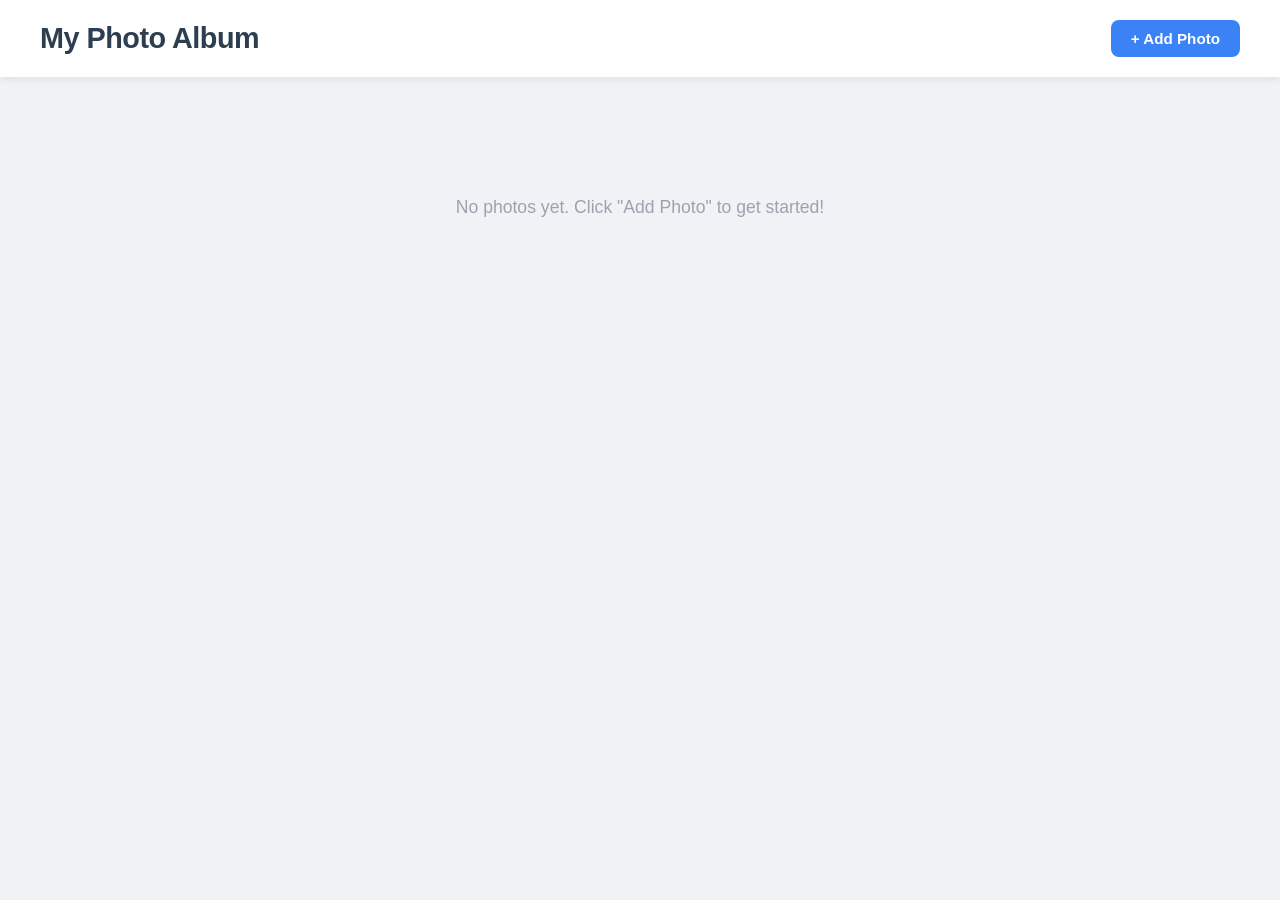
==== photo-album/index.html @ 7a0c07ad "Add photo-album project Vanilla HTML/CSS/JS photo album with grid gallery, lightbox viewer, add/dele" ====
<!DOCTYPE html>
<html lang="ko">
<head>
  <meta charset="UTF-8" />
  <meta name="viewport" content="width=device-width, initial-scale=1.0" />
  <title>Photo Album</title>
  <link rel="stylesheet" href="styles.css" />
</head>
<body>
  <header>
    <h1>My Photo Album</h1>
    <button id="add-btn" class="btn-primary">+ Add Photo</button>
  </header>

  <main>
    <div id="gallery" class="gallery"></div>
    <p id="empty-msg" class="empty-msg">No photos yet. Click "Add Photo" to get started!</p>
  </main>

  <!-- Add Photo Modal -->
  <div id="add-modal" class="modal hidden">
    <div class="modal-content">
      <h2>Add New Photo</h2>
      <label for="photo-url">Image URL</label>
      <input id="photo-url" type="text" placeholder="https://example.com/photo.jpg" />
      <label for="photo-title">Title</label>
      <input id="photo-title" type="text" placeholder="My Photo" />
      <label for="photo-desc">Description (optional)</label>
      <textarea id="photo-desc" placeholder="A short description..."></textarea>
      <div class="modal-actions">
        <button id="cancel-btn" class="btn-secondary">Cancel</button>
        <button id="save-btn" class="btn-primary">Save</button>
      </div>
    </div>
  </div>

  <!-- Lightbox Modal -->
  <div id="lightbox" class="modal hidden">
    <div class="lightbox-overlay" id="lightbox-close"></div>
    <div class="lightbox-content">
      <button class="lightbox-close-btn" id="lightbox-close-btn">&times;</button>
      <img id="lightbox-img" src="" alt="" />
      <div class="lightbox-info">
        <h3 id="lightbox-title"></h3>
        <p id="lightbox-desc"></p>
      </div>
    </div>
  </div>

  <script src="app.js"></script>
</body>
</html>
---- photo-album/styles.css ----
*, *::before, *::after {
  box-sizing: border-box;
  margin: 0;
  padding: 0;
}

body {
  font-family: 'Segoe UI', Tahoma, Geneva, Verdana, sans-serif;
  background: #f0f2f5;
  color: #333;
  min-height: 100vh;
}

/* Header */
header {
  display: flex;
  align-items: center;
  justify-content: space-between;
  padding: 20px 40px;
  background: #fff;
  box-shadow: 0 2px 8px rgba(0,0,0,0.08);
  position: sticky;
  top: 0;
  z-index: 100;
}

header h1 {
  font-size: 1.8rem;
  font-weight: 700;
  color: #2c3e50;
  letter-spacing: -0.5px;
}

/* Buttons */
.btn-primary {
  background: #3b82f6;
  color: #fff;
  border: none;
  border-radius: 8px;
  padding: 10px 20px;
  font-size: 0.95rem;
  font-weight: 600;
  cursor: pointer;
  transition: background 0.2s;
}

.btn-primary:hover {
  background: #2563eb;
}

.btn-secondary {
  background: #e5e7eb;
  color: #374151;
  border: none;
  border-radius: 8px;
  padding: 10px 20px;
  font-size: 0.95rem;
  font-weight: 600;
  cursor: pointer;
  transition: background 0.2s;
}

.btn-secondary:hover {
  background: #d1d5db;
}

/* Main / Gallery */
main {
  padding: 40px;
  max-width: 1200px;
  margin: 0 auto;
}

.gallery {
  display: grid;
  grid-template-columns: repeat(auto-fill, minmax(260px, 1fr));
  gap: 24px;
}

.photo-card {
  background: #fff;
  border-radius: 12px;
  overflow: hidden;
  box-shadow: 0 2px 10px rgba(0,0,0,0.08);
  cursor: pointer;
  transition: transform 0.2s, box-shadow 0.2s;
  position: relative;
}

.photo-card:hover {
  transform: translateY(-4px);
  box-shadow: 0 8px 24px rgba(0,0,0,0.14);
}

.photo-card img {
  width: 100%;
  height: 200px;
  object-fit: cover;
  display: block;
  background: #e5e7eb;
}

.photo-card-info {
  padding: 14px 16px;
}

.photo-card-info h3 {
  font-size: 1rem;
  font-weight: 600;
  margin-bottom: 4px;
  white-space: nowrap;
  overflow: hidden;
  text-overflow: ellipsis;
}

.photo-card-info p {
  font-size: 0.85rem;
  color: #6b7280;
  white-space: nowrap;
  overflow: hidden;
  text-overflow: ellipsis;
}

.delete-btn {
  position: absolute;
  top: 8px;
  right: 8px;
  background: rgba(0,0,0,0.55);
  color: #fff;
  border: none;
  border-radius: 50%;
  width: 28px;
  height: 28px;
  font-size: 0.85rem;
  cursor: pointer;
  display: flex;
  align-items: center;
  justify-content: center;
  opacity: 0;
  transition: opacity 0.2s;
}

.photo-card:hover .delete-btn {
  opacity: 1;
}

.empty-msg {
  text-align: center;
  color: #9ca3af;
  font-size: 1.1rem;
  margin-top: 80px;
}

/* Modal */
.modal {
  position: fixed;
  inset: 0;
  display: flex;
  align-items: center;
  justify-content: center;
  background: rgba(0,0,0,0.5);
  z-index: 200;
}

.modal.hidden {
  display: none;
}

.modal-content {
  background: #fff;
  border-radius: 14px;
  padding: 32px;
  width: 100%;
  max-width: 440px;
  display: flex;
  flex-direction: column;
  gap: 12px;
  box-shadow: 0 20px 50px rgba(0,0,0,0.2);
}

.modal-content h2 {
  font-size: 1.3rem;
  font-weight: 700;
  margin-bottom: 4px;
}

.modal-content label {
  font-size: 0.85rem;
  font-weight: 600;
  color: #374151;
  margin-bottom: -6px;
}

.modal-content input,
.modal-content textarea {
  border: 1.5px solid #e5e7eb;
  border-radius: 8px;
  padding: 10px 12px;
  font-size: 0.95rem;
  outline: none;
  transition: border-color 0.2s;
  font-family: inherit;
  resize: vertical;
}

.modal-content input:focus,
.modal-content textarea:focus {
  border-color: #3b82f6;
}

.modal-content textarea {
  min-height: 80px;
}

.modal-actions {
  display: flex;
  gap: 10px;
  justify-content: flex-end;
  margin-top: 6px;
}

/* Lightbox */
.lightbox-overlay {
  position: absolute;
  inset: 0;
}

.lightbox-content {
  position: relative;
  background: #fff;
  border-radius: 14px;
  overflow: hidden;
  max-width: 760px;
  width: 90%;
  max-height: 90vh;
  display: flex;
  flex-direction: column;
  box-shadow: 0 20px 50px rgba(0,0,0,0.3);
}

#lightbox-img {
  width: 100%;
  max-height: 60vh;
  object-fit: contain;
  background: #111;
}

.lightbox-info {
  padding: 20px 24px;
}

.lightbox-info h3 {
  font-size: 1.15rem;
  font-weight: 700;
  margin-bottom: 6px;
}

.lightbox-info p {
  font-size: 0.9rem;
  color: #6b7280;
}

.lightbox-close-btn {
  position: absolute;
  top: 10px;
  right: 12px;
  background: rgba(0,0,0,0.55);
  color: #fff;
  border: none;
  border-radius: 50%;
  width: 32px;
  height: 32px;
  font-size: 1.2rem;
  cursor: pointer;
  display: flex;
  align-items: center;
  justify-content: center;
  z-index: 10;
  transition: background 0.2s;
}

.lightbox-close-btn:hover {
  background: rgba(0,0,0,0.8);
}

@media (max-width: 600px) {
  header {
    padding: 16px 20px;
  }
  main {
    padding: 24px 16px;
  }
}
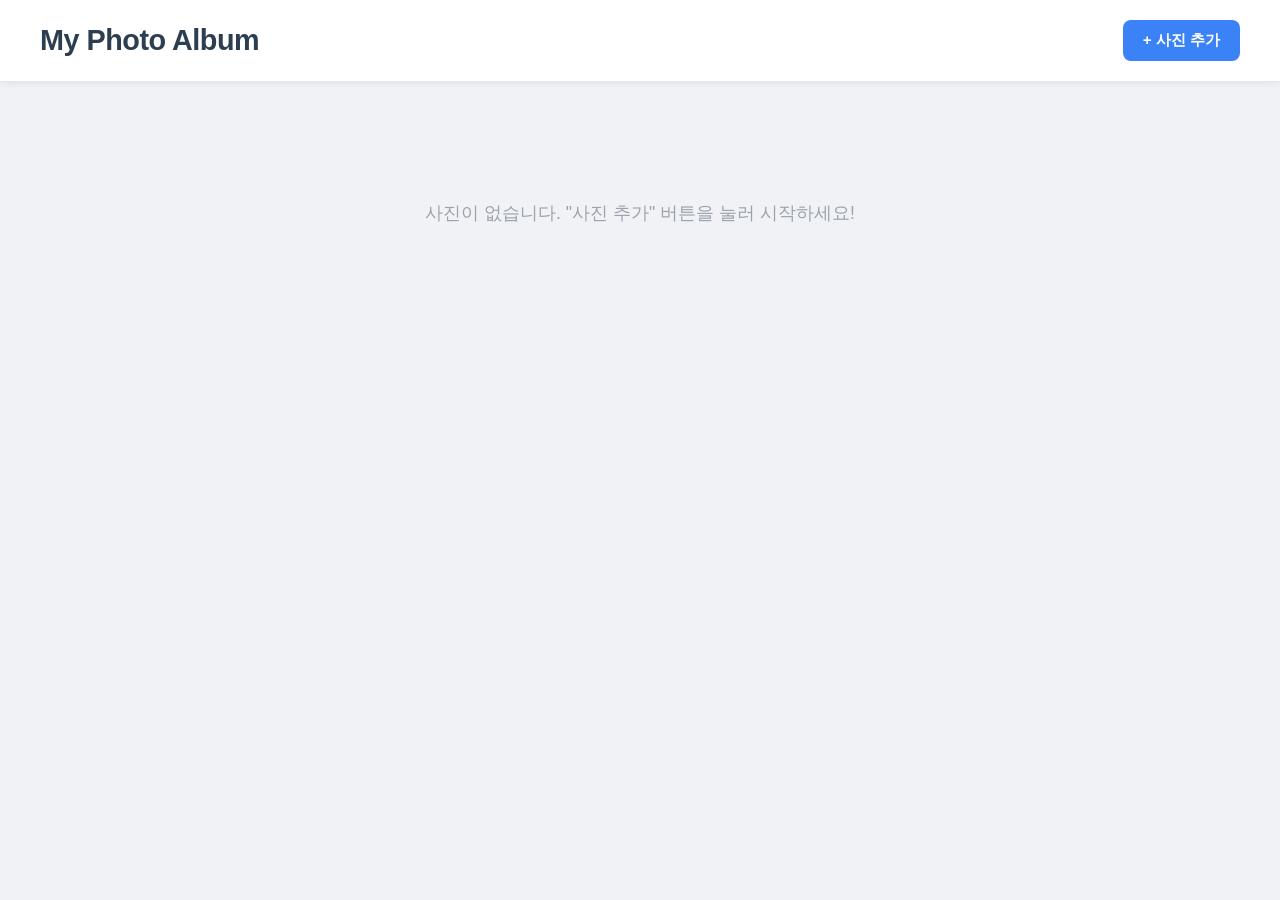
==== commit fe234df9: "Add file upload, save, and delete features to photo-album - File upload via drag & drop or click (wi" ====
--- a/photo-album/index.html
+++ b/photo-album/index.html
@@ -9,27 +9,68 @@
 <body>
   <header>
     <h1>My Photo Album</h1>
-    <button id="add-btn" class="btn-primary">+ Add Photo</button>
+    <button id="add-btn" class="btn-primary">+ 사진 추가</button>
   </header>
 
   <main>
     <div id="gallery" class="gallery"></div>
-    <p id="empty-msg" class="empty-msg">No photos yet. Click "Add Photo" to get started!</p>
+    <p id="empty-msg" class="empty-msg">사진이 없습니다. "사진 추가" 버튼을 눌러 시작하세요!</p>
   </main>
 
   <!-- Add Photo Modal -->
   <div id="add-modal" class="modal hidden">
     <div class="modal-content">
-      <h2>Add New Photo</h2>
-      <label for="photo-url">Image URL</label>
-      <input id="photo-url" type="text" placeholder="https://example.com/photo.jpg" />
-      <label for="photo-title">Title</label>
-      <input id="photo-title" type="text" placeholder="My Photo" />
-      <label for="photo-desc">Description (optional)</label>
-      <textarea id="photo-desc" placeholder="A short description..."></textarea>
+      <h2>사진 추가</h2>
+
+      <!-- Tabs -->
+      <div class="tabs">
+        <button class="tab active" data-tab="upload">파일 업로드</button>
+        <button class="tab" data-tab="url">URL 입력</button>
+      </div>
+
+      <!-- Upload Tab -->
+      <div id="tab-upload" class="tab-panel">
+        <div id="drop-zone" class="drop-zone">
+          <input id="file-input" type="file" accept="image/*" hidden />
+          <div class="drop-zone-inner">
+            <span class="drop-icon">📁</span>
+            <p>클릭하거나 이미지를 드래그하세요</p>
+            <p class="drop-hint">JPG, PNG, GIF, WEBP 지원</p>
+          </div>
+        </div>
+        <div id="preview-wrap" class="preview-wrap hidden">
+          <img id="preview-img" src="" alt="미리보기" />
+          <button id="preview-remove" class="preview-remove">다시 선택</button>
+        </div>
+      </div>
+
+      <!-- URL Tab -->
+      <div id="tab-url" class="tab-panel hidden">
+        <label for="photo-url">이미지 URL</label>
+        <input id="photo-url" type="text" placeholder="https://example.com/photo.jpg" />
+      </div>
+
+      <!-- Common Fields -->
+      <label for="photo-title">제목</label>
+      <input id="photo-title" type="text" placeholder="사진 제목" />
+      <label for="photo-desc">설명 (선택)</label>
+      <textarea id="photo-desc" placeholder="간단한 설명..."></textarea>
+
       <div class="modal-actions">
-        <button id="cancel-btn" class="btn-secondary">Cancel</button>
-        <button id="save-btn" class="btn-primary">Save</button>
+        <button id="cancel-btn" class="btn-secondary">취소</button>
+        <button id="save-btn" class="btn-primary">저장</button>
+      </div>
+    </div>
+  </div>
+
+  <!-- Delete Confirm Modal -->
+  <div id="confirm-modal" class="modal hidden">
+    <div class="modal-content modal-confirm">
+      <h2>사진 삭제</h2>
+      <p>이 사진을 삭제하시겠습니까?</p>
+      <div class="modal-actions">
+        <button id="confirm-cancel" class="btn-secondary">취소</button>
+        <button id="confirm-delete" class="btn-danger">삭제</button>
       </div>
     </div>
   </div>
@@ -43,6 +84,7 @@
       <div class="lightbox-info">
         <h3 id="lightbox-title"></h3>
         <p id="lightbox-desc"></p>
+        <span id="lightbox-date" class="lightbox-date"></span>
       </div>
     </div>
   </div>
--- a/photo-album/styles.css
+++ b/photo-album/styles.css
@@ -43,10 +43,7 @@
   cursor: pointer;
   transition: background 0.2s;
 }
-
-.btn-primary:hover {
-  background: #2563eb;
-}
+.btn-primary:hover { background: #2563eb; }
 
 .btn-secondary {
   background: #e5e7eb;
@@ -59,10 +56,20 @@
   cursor: pointer;
   transition: background 0.2s;
 }
-
-.btn-secondary:hover {
-  background: #d1d5db;
-}
+.btn-secondary:hover { background: #d1d5db; }
+
+.btn-danger {
+  background: #ef4444;
+  color: #fff;
+  border: none;
+  border-radius: 8px;
+  padding: 10px 20px;
+  font-size: 0.95rem;
+  font-weight: 600;
+  cursor: pointer;
+  transition: background 0.2s;
+}
+.btn-danger:hover { background: #dc2626; }
 
 /* Main / Gallery */
 main {
@@ -86,12 +93,10 @@
   transition: transform 0.2s, box-shadow 0.2s;
   position: relative;
 }
-
 .photo-card:hover {
   transform: translateY(-4px);
   box-shadow: 0 8px 24px rgba(0,0,0,0.14);
 }
-
 .photo-card img {
   width: 100%;
   height: 200px;
@@ -99,11 +104,9 @@
   display: block;
   background: #e5e7eb;
 }
-
 .photo-card-info {
   padding: 14px 16px;
 }
-
 .photo-card-info h3 {
   font-size: 1rem;
   font-weight: 600;
@@ -112,7 +115,6 @@
   overflow: hidden;
   text-overflow: ellipsis;
 }
-
 .photo-card-info p {
   font-size: 0.85rem;
   color: #6b7280;
@@ -125,13 +127,13 @@
   position: absolute;
   top: 8px;
   right: 8px;
-  background: rgba(0,0,0,0.55);
+  background: rgba(220,38,38,0.85);
   color: #fff;
   border: none;
   border-radius: 50%;
-  width: 28px;
-  height: 28px;
-  font-size: 0.85rem;
+  width: 30px;
+  height: 30px;
+  font-size: 1rem;
   cursor: pointer;
   display: flex;
   align-items: center;
@@ -139,10 +141,7 @@
   opacity: 0;
   transition: opacity 0.2s;
 }
-
-.photo-card:hover .delete-btn {
-  opacity: 1;
-}
+.photo-card:hover .delete-btn { opacity: 1; }
 
 .empty-msg {
   text-align: center;
@@ -161,36 +160,32 @@
   background: rgba(0,0,0,0.5);
   z-index: 200;
 }
-
-.modal.hidden {
-  display: none;
-}
+.modal.hidden { display: none; }
 
 .modal-content {
   background: #fff;
   border-radius: 14px;
   padding: 32px;
   width: 100%;
-  max-width: 440px;
+  max-width: 460px;
   display: flex;
   flex-direction: column;
   gap: 12px;
   box-shadow: 0 20px 50px rgba(0,0,0,0.2);
-}
-
+  max-height: 90vh;
+  overflow-y: auto;
+}
 .modal-content h2 {
   font-size: 1.3rem;
   font-weight: 700;
   margin-bottom: 4px;
 }
-
 .modal-content label {
   font-size: 0.85rem;
   font-weight: 600;
   color: #374151;
   margin-bottom: -6px;
 }
-
 .modal-content input,
 .modal-content textarea {
   border: 1.5px solid #e5e7eb;
@@ -202,15 +197,9 @@
   font-family: inherit;
   resize: vertical;
 }
-
 .modal-content input:focus,
-.modal-content textarea:focus {
-  border-color: #3b82f6;
-}
-
-.modal-content textarea {
-  min-height: 80px;
-}
+.modal-content textarea:focus { border-color: #3b82f6; }
+.modal-content textarea { min-height: 72px; }
 
 .modal-actions {
   display: flex;
@@ -219,46 +208,116 @@
   margin-top: 6px;
 }
 
+/* Confirm Modal */
+.modal-confirm {
+  max-width: 360px;
+  text-align: center;
+}
+.modal-confirm p {
+  color: #6b7280;
+  font-size: 0.95rem;
+  margin-top: -4px;
+}
+
+/* Tabs */
+.tabs {
+  display: flex;
+  border-bottom: 2px solid #e5e7eb;
+  margin-bottom: 4px;
+}
+.tab {
+  background: none;
+  border: none;
+  padding: 8px 18px;
+  font-size: 0.9rem;
+  font-weight: 600;
+  color: #9ca3af;
+  cursor: pointer;
+  border-bottom: 2px solid transparent;
+  margin-bottom: -2px;
+  transition: color 0.2s, border-color 0.2s;
+}
+.tab.active {
+  color: #3b82f6;
+  border-bottom-color: #3b82f6;
+}
+.tab:hover { color: #374151; }
+
+.tab-panel { display: flex; flex-direction: column; gap: 8px; }
+.tab-panel.hidden { display: none; }
+
+/* Drop Zone */
+.drop-zone {
+  border: 2px dashed #d1d5db;
+  border-radius: 10px;
+  padding: 32px 16px;
+  text-align: center;
+  cursor: pointer;
+  transition: border-color 0.2s, background 0.2s;
+}
+.drop-zone:hover,
+.drop-zone.drag-over {
+  border-color: #3b82f6;
+  background: #eff6ff;
+}
+.drop-zone-inner { pointer-events: none; }
+.drop-icon { font-size: 2rem; display: block; margin-bottom: 8px; }
+.drop-zone p { font-size: 0.9rem; color: #374151; font-weight: 500; }
+.drop-hint { font-size: 0.8rem !important; color: #9ca3af !important; margin-top: 4px; }
+
+/* Preview */
+.preview-wrap {
+  display: flex;
+  flex-direction: column;
+  align-items: center;
+  gap: 10px;
+}
+.preview-wrap.hidden { display: none; }
+.preview-wrap img {
+  width: 100%;
+  max-height: 200px;
+  object-fit: contain;
+  border-radius: 8px;
+  background: #f3f4f6;
+  border: 1.5px solid #e5e7eb;
+}
+.preview-remove {
+  background: none;
+  border: 1.5px solid #d1d5db;
+  border-radius: 6px;
+  padding: 6px 14px;
+  font-size: 0.82rem;
+  color: #6b7280;
+  cursor: pointer;
+  transition: border-color 0.2s, color 0.2s;
+}
+.preview-remove:hover { border-color: #ef4444; color: #ef4444; }
+
 /* Lightbox */
-.lightbox-overlay {
-  position: absolute;
-  inset: 0;
-}
+.lightbox-overlay { position: absolute; inset: 0; }
 
 .lightbox-content {
   position: relative;
   background: #fff;
   border-radius: 14px;
   overflow: hidden;
-  max-width: 760px;
-  width: 90%;
-  max-height: 90vh;
+  max-width: 780px;
+  width: 92%;
+  max-height: 92vh;
   display: flex;
   flex-direction: column;
   box-shadow: 0 20px 50px rgba(0,0,0,0.3);
 }
-
 #lightbox-img {
   width: 100%;
-  max-height: 60vh;
+  max-height: 62vh;
   object-fit: contain;
   background: #111;
 }
-
-.lightbox-info {
-  padding: 20px 24px;
-}
-
-.lightbox-info h3 {
-  font-size: 1.15rem;
-  font-weight: 700;
-  margin-bottom: 6px;
-}
-
-.lightbox-info p {
-  font-size: 0.9rem;
-  color: #6b7280;
-}
+.lightbox-info { padding: 18px 24px; }
+.lightbox-info h3 { font-size: 1.15rem; font-weight: 700; margin-bottom: 6px; }
+.lightbox-info p { font-size: 0.9rem; color: #6b7280; }
+.lightbox-date { font-size: 0.8rem; color: #9ca3af; display: block; margin-top: 6px; }
 
 .lightbox-close-btn {
   position: absolute;
@@ -278,16 +337,10 @@
   z-index: 10;
   transition: background 0.2s;
 }
-
-.lightbox-close-btn:hover {
-  background: rgba(0,0,0,0.8);
-}
+.lightbox-close-btn:hover { background: rgba(0,0,0,0.8); }
 
 @media (max-width: 600px) {
-  header {
-    padding: 16px 20px;
-  }
-  main {
-    padding: 24px 16px;
-  }
-}
+  header { padding: 16px 20px; }
+  main { padding: 24px 16px; }
+  .modal-content { padding: 24px 20px; }
+}
